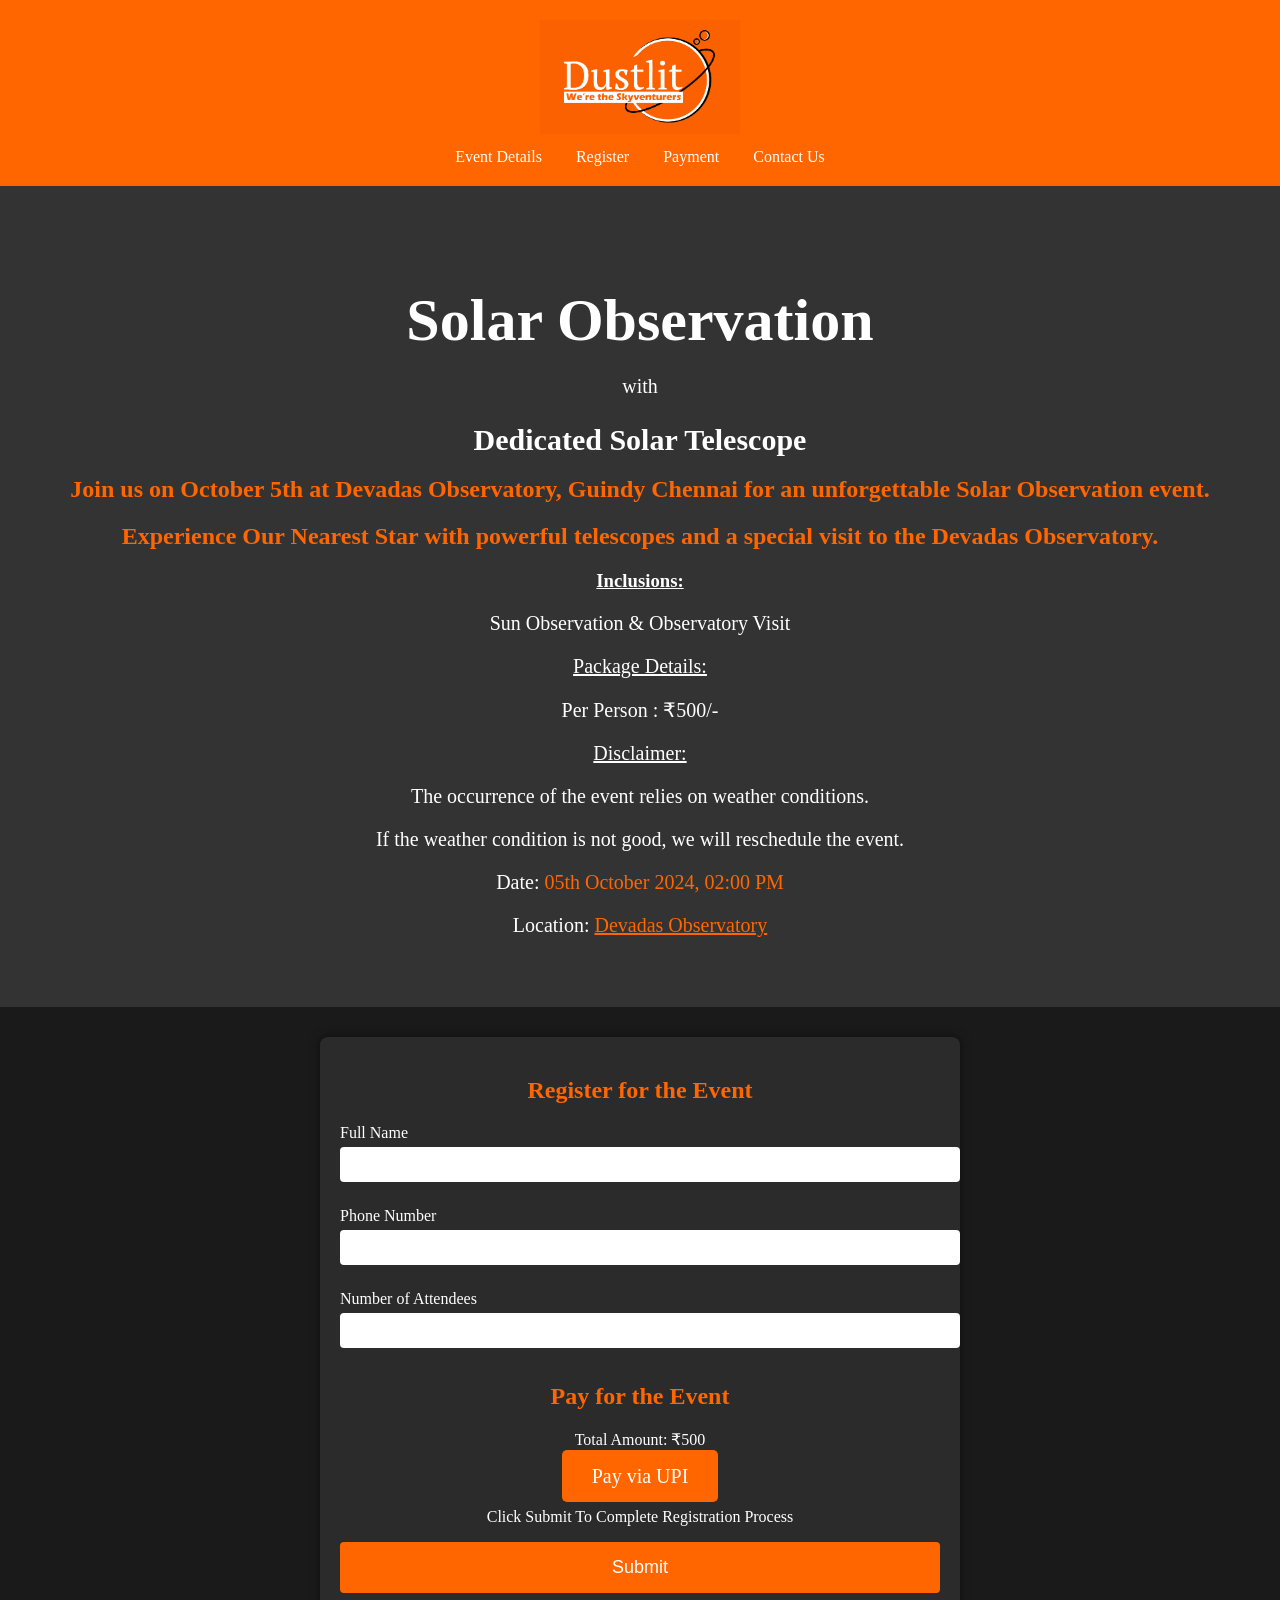
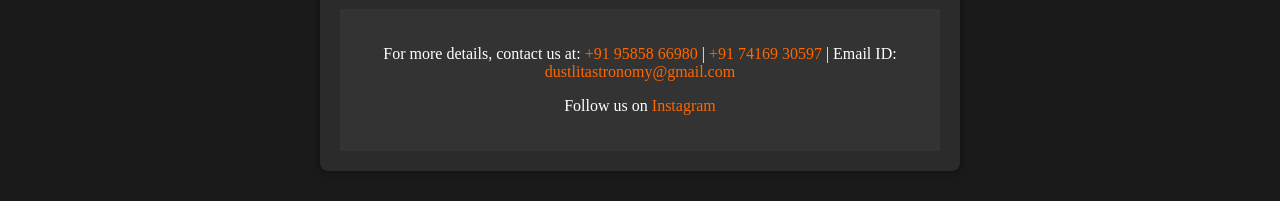
==== index.html @ da65fa2a "Update index.html" ====
<!DOCTYPE html>
<html lang="en">
<head>
    <meta charset="UTF-8">
    <meta name="viewport" content="width=device-width, initial-scale=1.0">
    <meta http-equiv="X-UA-Compatible" content="ie=edge">
    <title>Dustlit - Event Registration</title>
    <style>
        /* Base styles */
        body {
            font-family: Burtons;
            background-color: #1a1a1a; /* Dark background for contrast */
            color: #fff; /* White text for readability */
            margin: 0;
            padding: 0;
            box-sizing: border-box;
        }

        /* Header */
        header {
            background-color: #ff6600; /* Orange to match the logo */
            padding: 20px 0;
            text-align: center;
        }

        header img {
            width: 200px;
            height: auto;
        }

        nav {
            margin-top: 10px;
        }

        nav a {
            color: #fff;
            margin: 0 15px;
            text-decoration: none;
            font-size: 16px;
        }

        /* Event Banner */
        .event-banner {
            background-color: #333;
            text-align: center;
            padding: 50px;
        }

        .event-banner h1 {
            font-size: 48px;
            margin-bottom: 10px;
        }

        .event-banner p {
            font-size: 20px;
        }

        /* Registration Form */
        .registration-form {
            max-width: 600px;
            margin: 30px auto;
            background-color: #2b2b2b;
            padding: 20px;
            border-radius: 8px;
            box-shadow: 0 0 10px rgba(0, 0, 0, 0.5);
        }

        .registration-form h2 {
            text-align: center;
            color: #ff6600;
        }

        .registration-form label {
            display: block;
            margin: 10px 0 5px;
        }

        .registration-form input, .registration-form textarea {
            width: 100%;
            padding: 10px;
            margin-bottom: 15px;
            border: none;
            border-radius: 4px;
        }

        .registration-form button {
            width: 100%;
            padding: 15px;
            background-color: #ff6600;
            color: #fff;
            border: none;
            border-radius: 4px;
            font-size: 18px;
            cursor: pointer;
        }

        /* Payment Button */
        .upi-payment {
            text-align: center;
            margin: 20px 0;
        }

        .upi-payment a {
            padding: 15px 30px;
            background-color: #ff6600;
            color: #fff;
            border-radius: 5px;
            text-decoration: none;
            font-size: 20px;
        }

        /* Footer */
        footer {
            background-color: #333;
            padding: 20px;
            text-align: center;
            color: #fff;
        }
		
		/* Thank You Message */
        .thank-you-message {
            display: none;
            text-align: center;
            padding: 20px;
            background-color: #28a745;
            color: white;
            border-radius: 4px;
            margin-top: 20px;
        }

        footer a {
            color: #ff6600;
            text-decoration: none;
        }
    </style>
    <script>
        function updatePayment() {
            // Get the number of attendees
            let attendees = document.getElementById('attendees').value;
            if (!attendees || attendees < 1) {
                attendees = 1; // Default to 1 if no valid number is entered
            }
            
            // Calculate total amount (₹500 per attendee)
            let amount = attendees * 500;
            
            // Update UPI payment link with the correct amount
            let upiLink = document.getElementById('upi-link');
            upiLink.href = `upi://pay?pa=visualsofsai@okhdfcbank&pn=SolarObservatory&cu=INR`;
            
            // Display total amount
            document.getElementById('total-amount').innerText = `Total Amount: ₹${amount}`;
        }

        // Form submission handler
        document.addEventListener("DOMContentLoaded", function() {
            const form = document.querySelector(".registration-form form");
            const thankYouMessage = document.getElementById("thank-you-message");

            form.addEventListener("submit", function(event) {
                event.preventDefault(); // Prevent page reload

                // Process form data here (e.g., send it to the server)
                // For now, just show the thank you message
                thankYouMessage.style.display = "block";

                // Optionally clear the form
                form.reset();
                updatePayment(); // Reset the total amount display
            });
        });
    </script>
</head>
<body>

    <!-- Header Section -->
    <header>
        <img src="logo.png" alt="Dustlit Logo">
        <nav>
            <a href="#event-details">Event Details</a>
            <a href="#register">Register</a>
            <a href="#payment">Payment</a>
            <a href="#contact">Contact Us</a>
        </nav>
    </header>

    <!-- Event Banner -->
    <section class="event-banner">
        <h1 style="font-family: 'Burtons'; font-size: 60px;">Solar Observation</h1>
        <p style="font-size: 20px;">with</p>
        <h1 style="font-family: 'Burtons'; font-size: 30px;">Dedicated Solar Telescope</h1>

        <h2><span style="color: #ff6600;">Join us on October 5th at Devadas Observatory, Guindy Chennai for an unforgettable Solar Observation event.</span></h2>
        <h2><span style="color: #ff6600;">Experience Our Nearest Star with powerful telescopes and a special visit to the Devadas Observatory.</span></h2>

        <h3><u>Inclusions:</u></h3>
        <p>Sun Observation & Observatory Visit</p>

        <p><u>Package Details:</u></p>
        <p>Per Person : ₹500/-</p>

        <p><u>Disclaimer:</u></p>
        <p>The occurrence of the event relies on weather conditions.</p>
        <p>If the weather condition is not good, we will reschedule the event.</p>
        <p>Date: <span style="color: #ff6600;">05th October 2024, 02:00 PM</span></p>
        <p>Location: <a href="https://maps.app.goo.gl/YZhs7XzFACym1L9n9" target="_blank" style="color: #ff6600;">Devadas Observatory</a></p>
    </section>

    <!-- Registration Form -->
    <section id="register" class="registration-form">
        <h2>Register for the Event</h2>
        <form action="https://sheetdb.io/api/v1/c4jeiz75goxnc" method="POST" id="sheetdb-form">
            <label for="name">Full Name</label>
            <input type="text" id="name" name="name" required>

            <label for="phone">Phone Number</label>
            <input type="tel" id="phone" name="phone" required>

            <label for="attendees">Number of Attendees</label>
            <input type="tel" id="attendees" name="attendees" min="1" required oninput="updatePayment()">
					
			<!-- UPI Payment Section -->
    <section id="payment" class="upi-payment">
        <h2>Pay for the Event</h2>
        <p id="total-amount">Total Amount: ₹500</p>
        <a id="upi-link" href="upi://pay?pa=visualsofsai@okhdfcbank&pn=SolarObservatory&cu=INR" target="_blank">Pay via UPI</a>
		
    </section>
		<!-- Click Submit To Complete Registration -->
    <section>
		<p style="text-align: center;"> Click Submit To Complete Registration Process<p>
            <button type="submit">Submit</button>
        </form>
    </section>

    
    <!-- Thank You Message -->
    <div id="thank-you-message" class="thank-you-message">
        <h3>Thank You for Registering!</h3>
        <p>Your registration has been successfully received.</p>
    </div>

    <!-- Footer -->
    <footer>
        <p>For more details, contact us at: <a href="https://wa.me/9585866980?text=I'm%20Enquiring%20about%20the%20Solar%20Observation%20Event">+91 95858 66980</a> | <a href="https://wa.me/7416930597?text=I'm%20Enquiring%20about%20the%20Solar%20Observation%20Event">+91 74169 30597</a> | Email ID: <a href="https://mail.google.com/mail/u/5/#inbox?compose=DmwnWrRmVXFRCXXkKpmdPDLvJmBQsDKqPmsTnqJNcPqxJqRGGbWZmpjsRJzNZqrxjqjbchRhVGgL">dustlitastronomy@gmail.com</a></p>
        <p>Follow us on <a href="https://www.instagram.com/dustlit?igsh=MTF4ajk0am8yam95Yg==">Instagram</a> </p>
    </footer>
	
	<script>
            var form = document.getElementById('sheetdb-form');
        form.addEventListener("submit", e => {
          e.preventDefault();
          fetch(form.action, {
              method : "POST",
              body: new FormData(document.getElementById("sheetdb-form")),
          }).then(
              response => response.json()
          ).then((html) => {
            // you can put any JS code here
           

          });
        });
        </script>

</body>
</html>
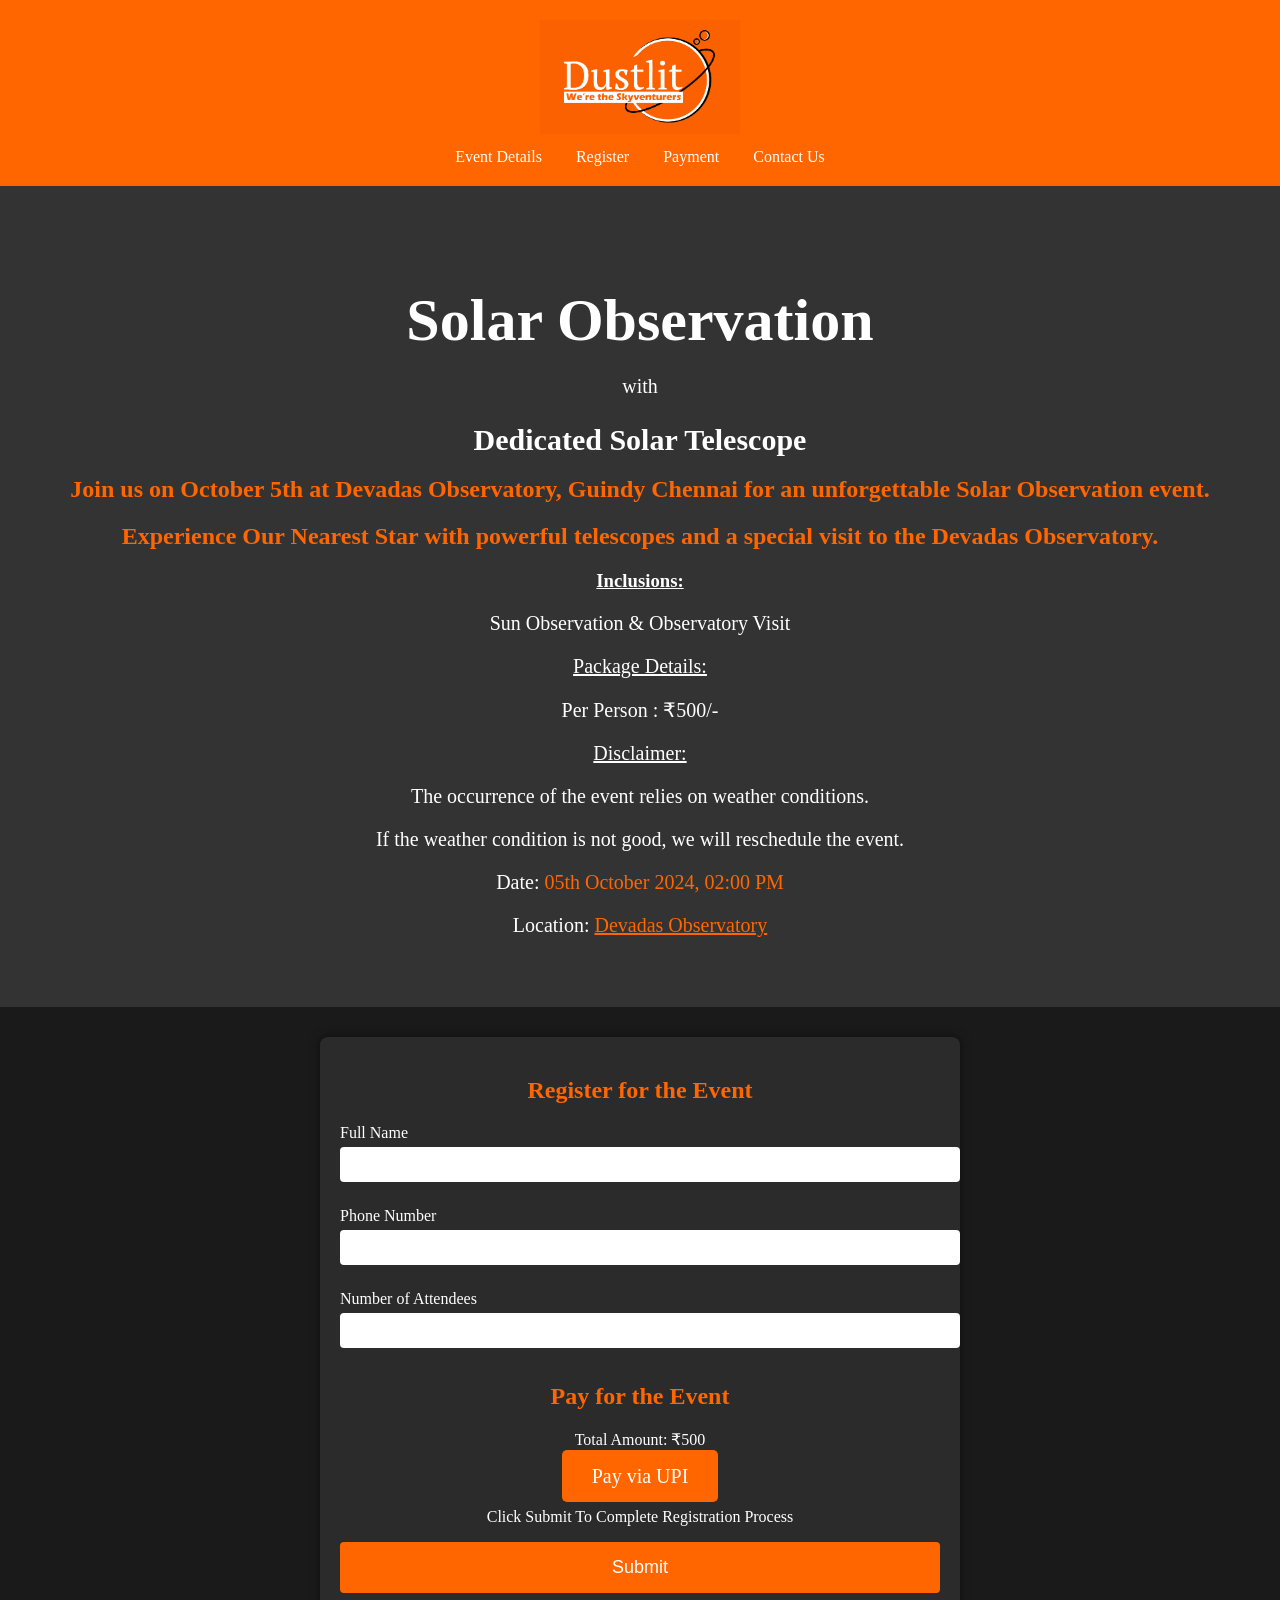
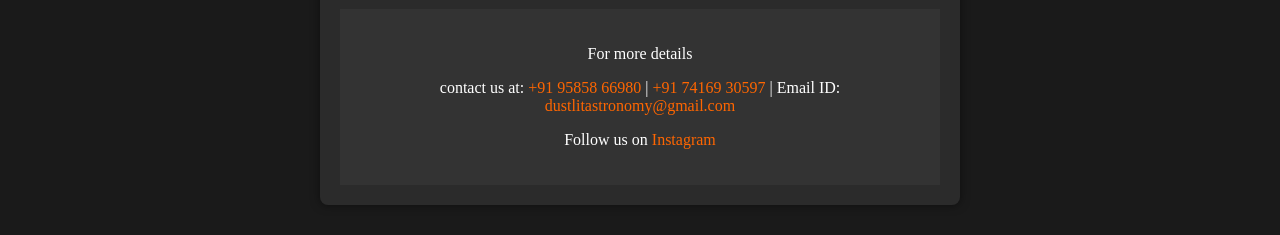
==== commit 05874355: "Update index.html" ====
--- a/index.html
+++ b/index.html
@@ -242,7 +242,8 @@
 
     <!-- Footer -->
     <footer>
-        <p>For more details, contact us at: <a href="https://wa.me/9585866980?text=I'm%20Enquiring%20about%20the%20Solar%20Observation%20Event">+91 95858 66980</a> | <a href="https://wa.me/7416930597?text=I'm%20Enquiring%20about%20the%20Solar%20Observation%20Event">+91 74169 30597</a> | Email ID: <a href="https://mail.google.com/mail/u/5/#inbox?compose=DmwnWrRmVXFRCXXkKpmdPDLvJmBQsDKqPmsTnqJNcPqxJqRGGbWZmpjsRJzNZqrxjqjbchRhVGgL">dustlitastronomy@gmail.com</a></p>
+        <p>For more details</p>
+	<p> contact us at: <a href="https://wa.me/9585866980?text=I'm%20Enquiring%20about%20the%20Solar%20Observation%20Event">+91 95858 66980</a> | <a href="https://wa.me/7416930597?text=I'm%20Enquiring%20about%20the%20Solar%20Observation%20Event">+91 74169 30597</a> | Email ID: <a href="https://mail.google.com/mail/u/5/#inbox?compose=DmwnWrRmVXFRCXXkKpmdPDLvJmBQsDKqPmsTnqJNcPqxJqRGGbWZmpjsRJzNZqrxjqjbchRhVGgL">dustlitastronomy@gmail.com</a></p>
         <p>Follow us on <a href="https://www.instagram.com/dustlit?igsh=MTF4ajk0am8yam95Yg==">Instagram</a> </p>
     </footer>
 	
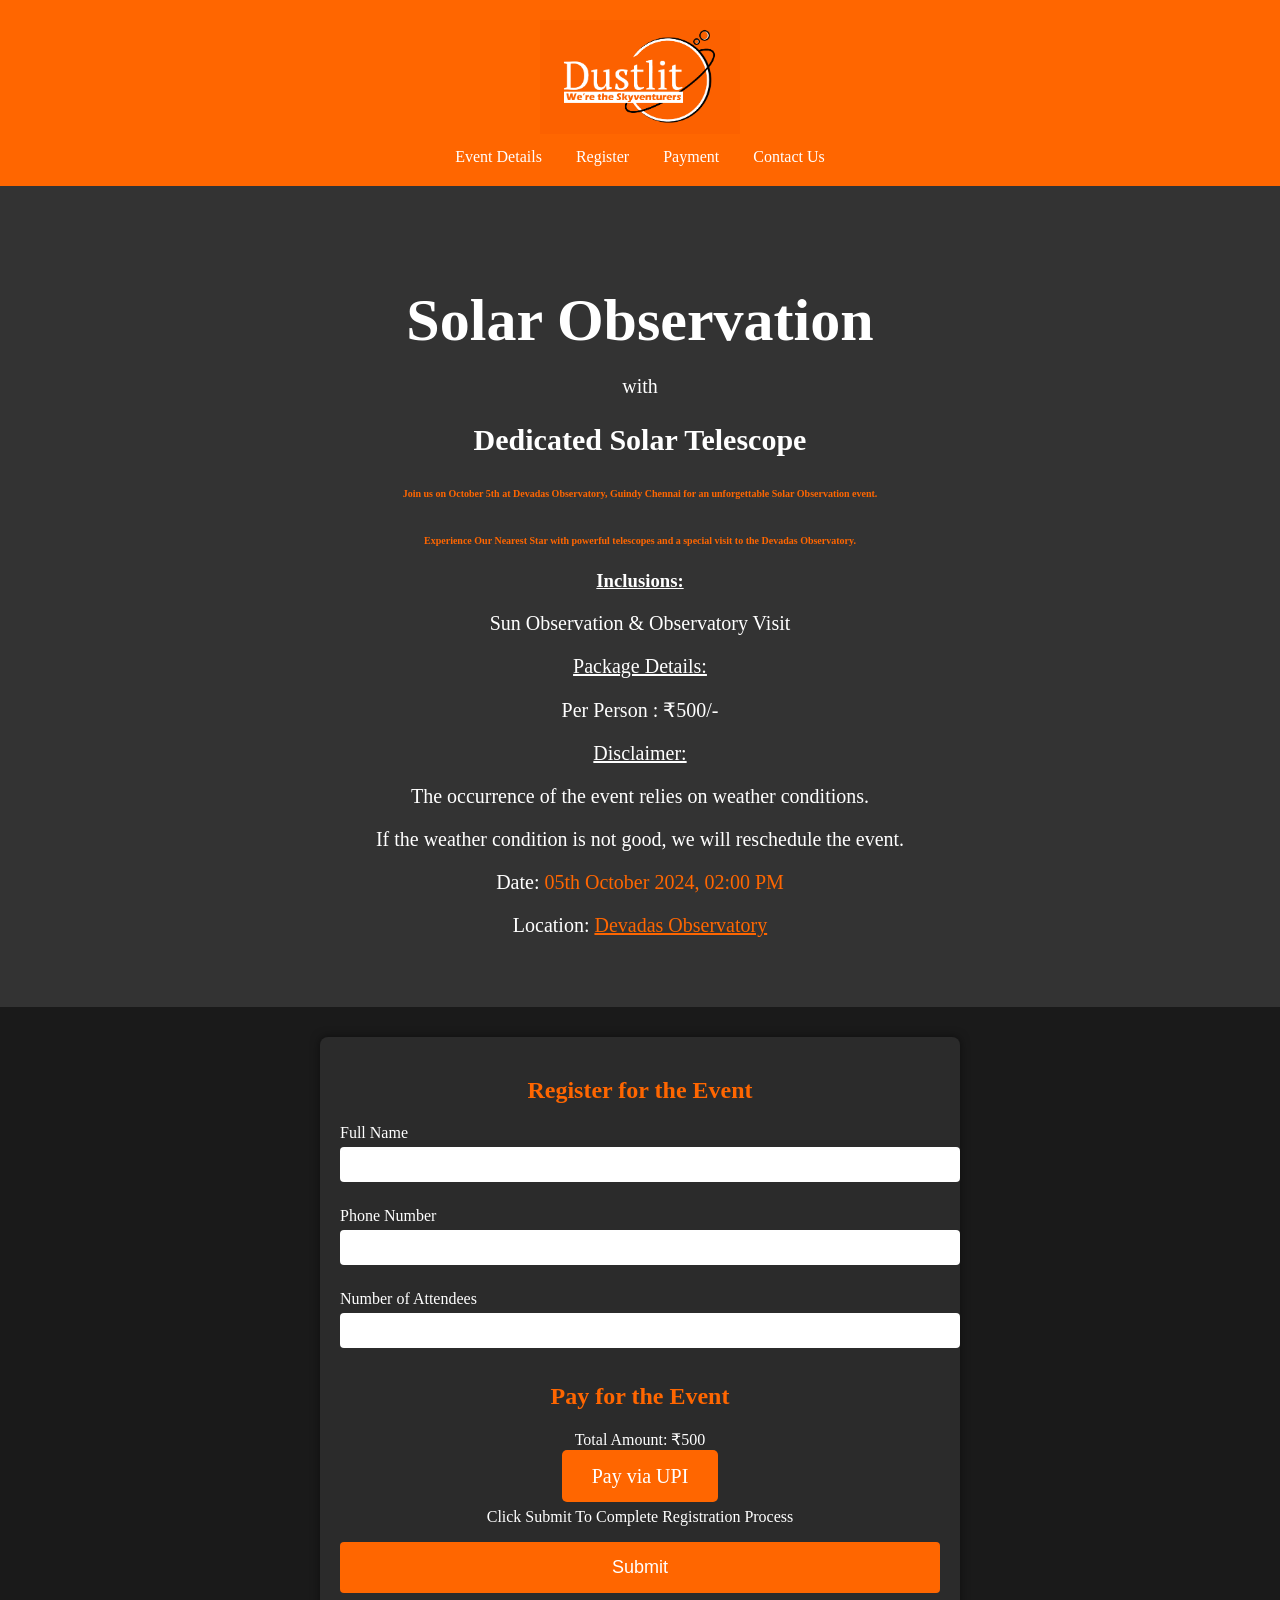
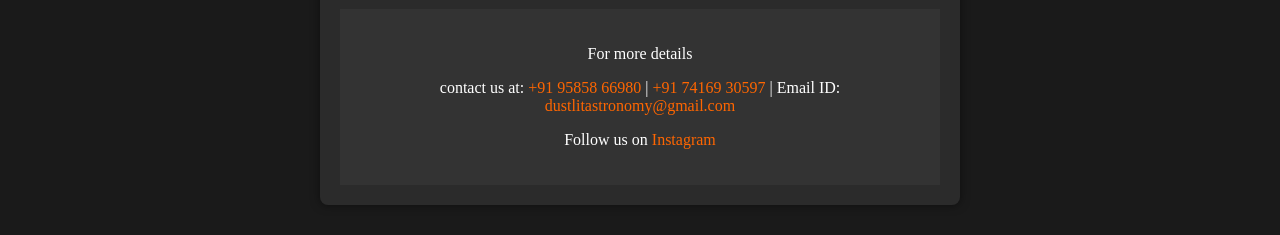
==== commit 968a8400: "Update index.html" ====
--- a/index.html
+++ b/index.html
@@ -190,8 +190,8 @@
         <p style="font-size: 20px;">with</p>
         <h1 style="font-family: 'Burtons'; font-size: 30px;">Dedicated Solar Telescope</h1>
 
-        <h2><span style="color: #ff6600;">Join us on October 5th at Devadas Observatory, Guindy Chennai for an unforgettable Solar Observation event.</span></h2>
-        <h2><span style="color: #ff6600;">Experience Our Nearest Star with powerful telescopes and a special visit to the Devadas Observatory.</span></h2>
+        <h2><span style="color: #ff6600; font-size: 10px">Join us on October 5th at Devadas Observatory, Guindy Chennai for an unforgettable Solar Observation event.</span></h2>
+        <h2><span style="color: #ff6600; font-size: 10px">Experience Our Nearest Star with powerful telescopes and a special visit to the Devadas Observatory.</span></h2>
 
         <h3><u>Inclusions:</u></h3>
         <p>Sun Observation & Observatory Visit</p>
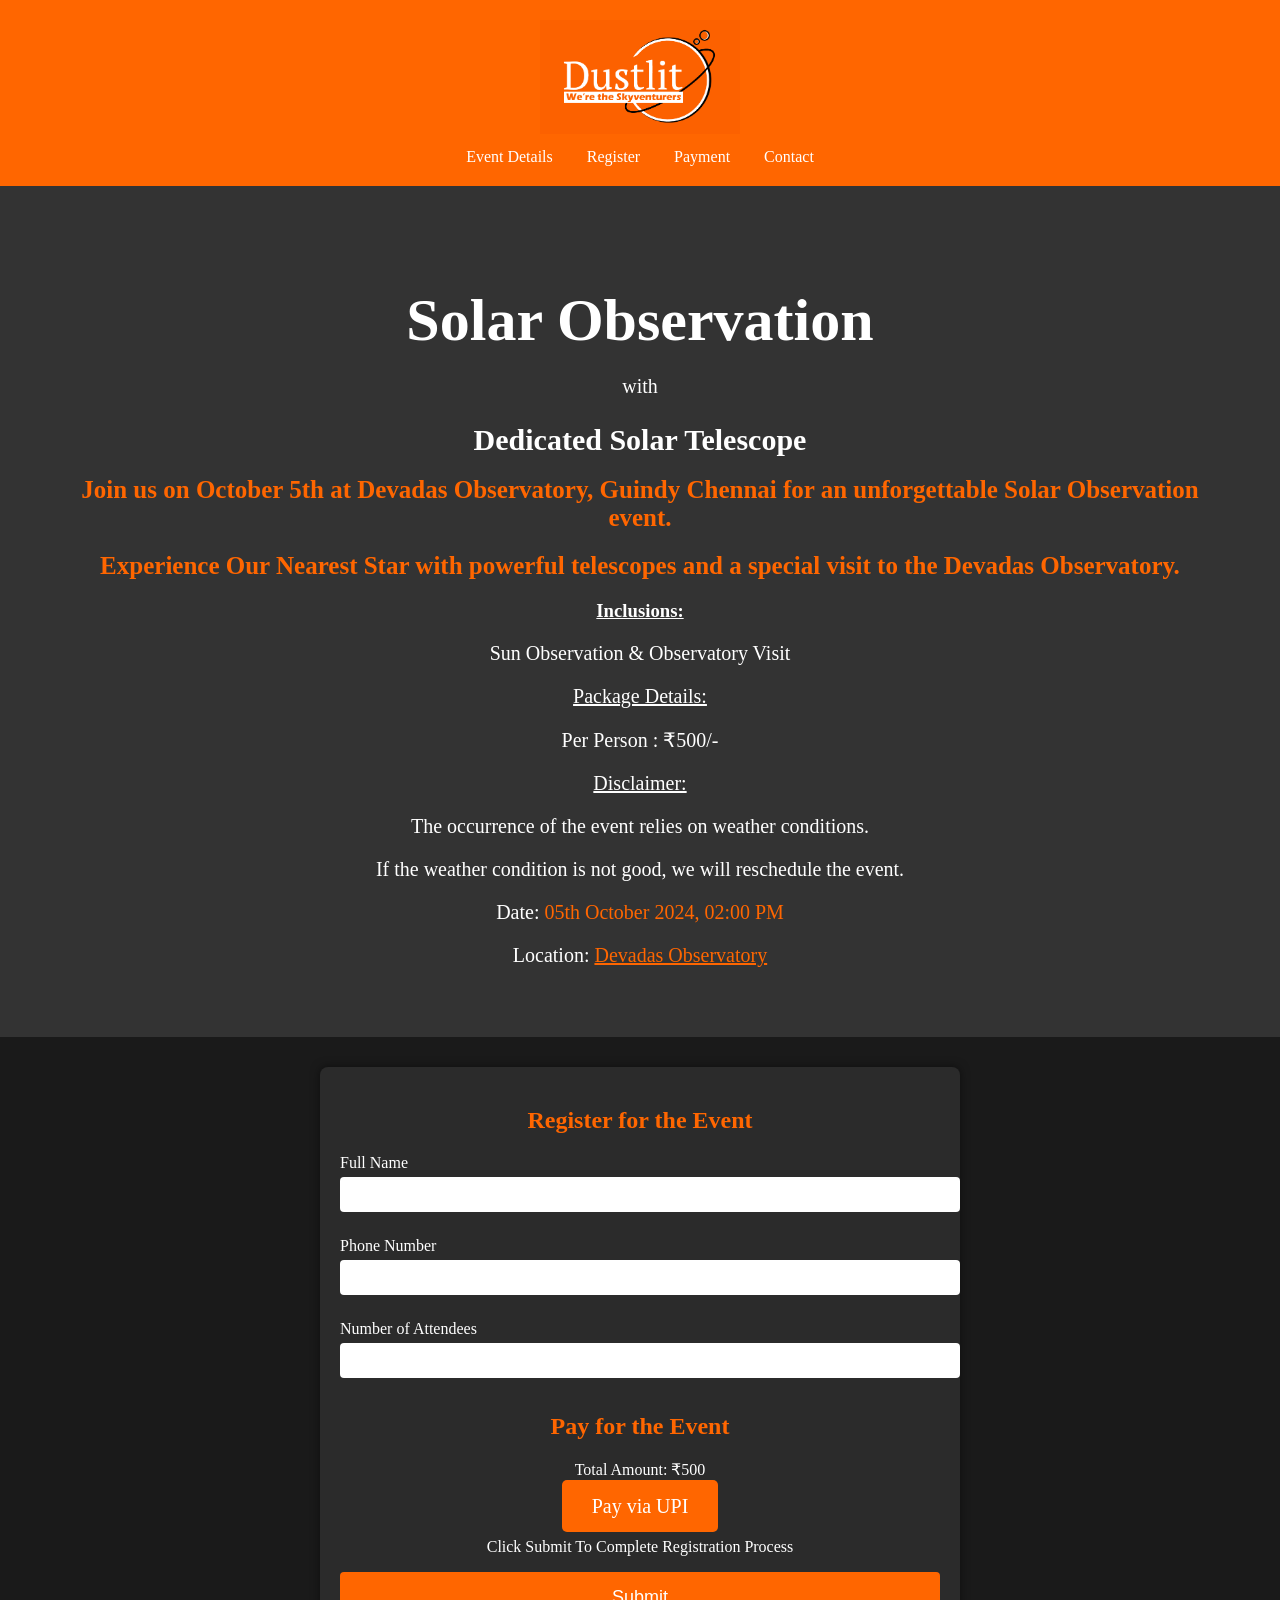
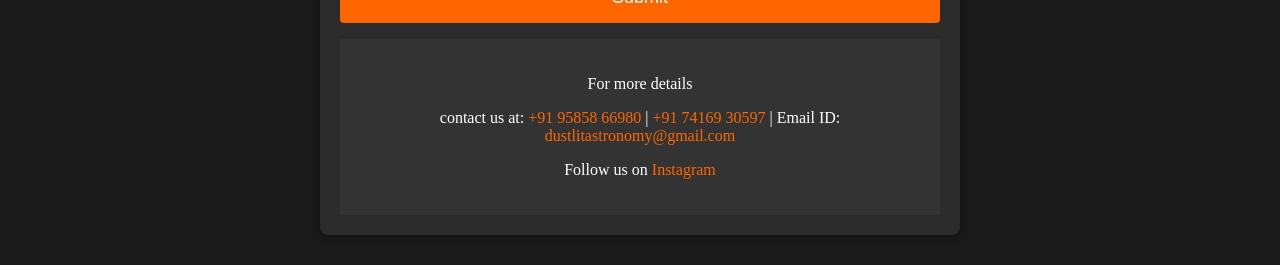
==== commit a584a3b2: "Update index.html" ====
--- a/index.html
+++ b/index.html
@@ -180,7 +180,7 @@
             <a href="#event-details">Event Details</a>
             <a href="#register">Register</a>
             <a href="#payment">Payment</a>
-            <a href="#contact">Contact Us</a>
+            <a href="#contact">Contact</a>
         </nav>
     </header>
 
@@ -190,8 +190,8 @@
         <p style="font-size: 20px;">with</p>
         <h1 style="font-family: 'Burtons'; font-size: 30px;">Dedicated Solar Telescope</h1>
 
-        <h2><span style="color: #ff6600; font-size: 10px">Join us on October 5th at Devadas Observatory, Guindy Chennai for an unforgettable Solar Observation event.</span></h2>
-        <h2><span style="color: #ff6600; font-size: 10px">Experience Our Nearest Star with powerful telescopes and a special visit to the Devadas Observatory.</span></h2>
+        <h2><span style="color: #ff6600; font-size: 25px">Join us on October 5th at Devadas Observatory, Guindy Chennai for an unforgettable Solar Observation event.</span></h2>
+        <h2><span style="color: #ff6600; font-size: 25px">Experience Our Nearest Star with powerful telescopes and a special visit to the Devadas Observatory.</span></h2>
 
         <h3><u>Inclusions:</u></h3>
         <p>Sun Observation & Observatory Visit</p>
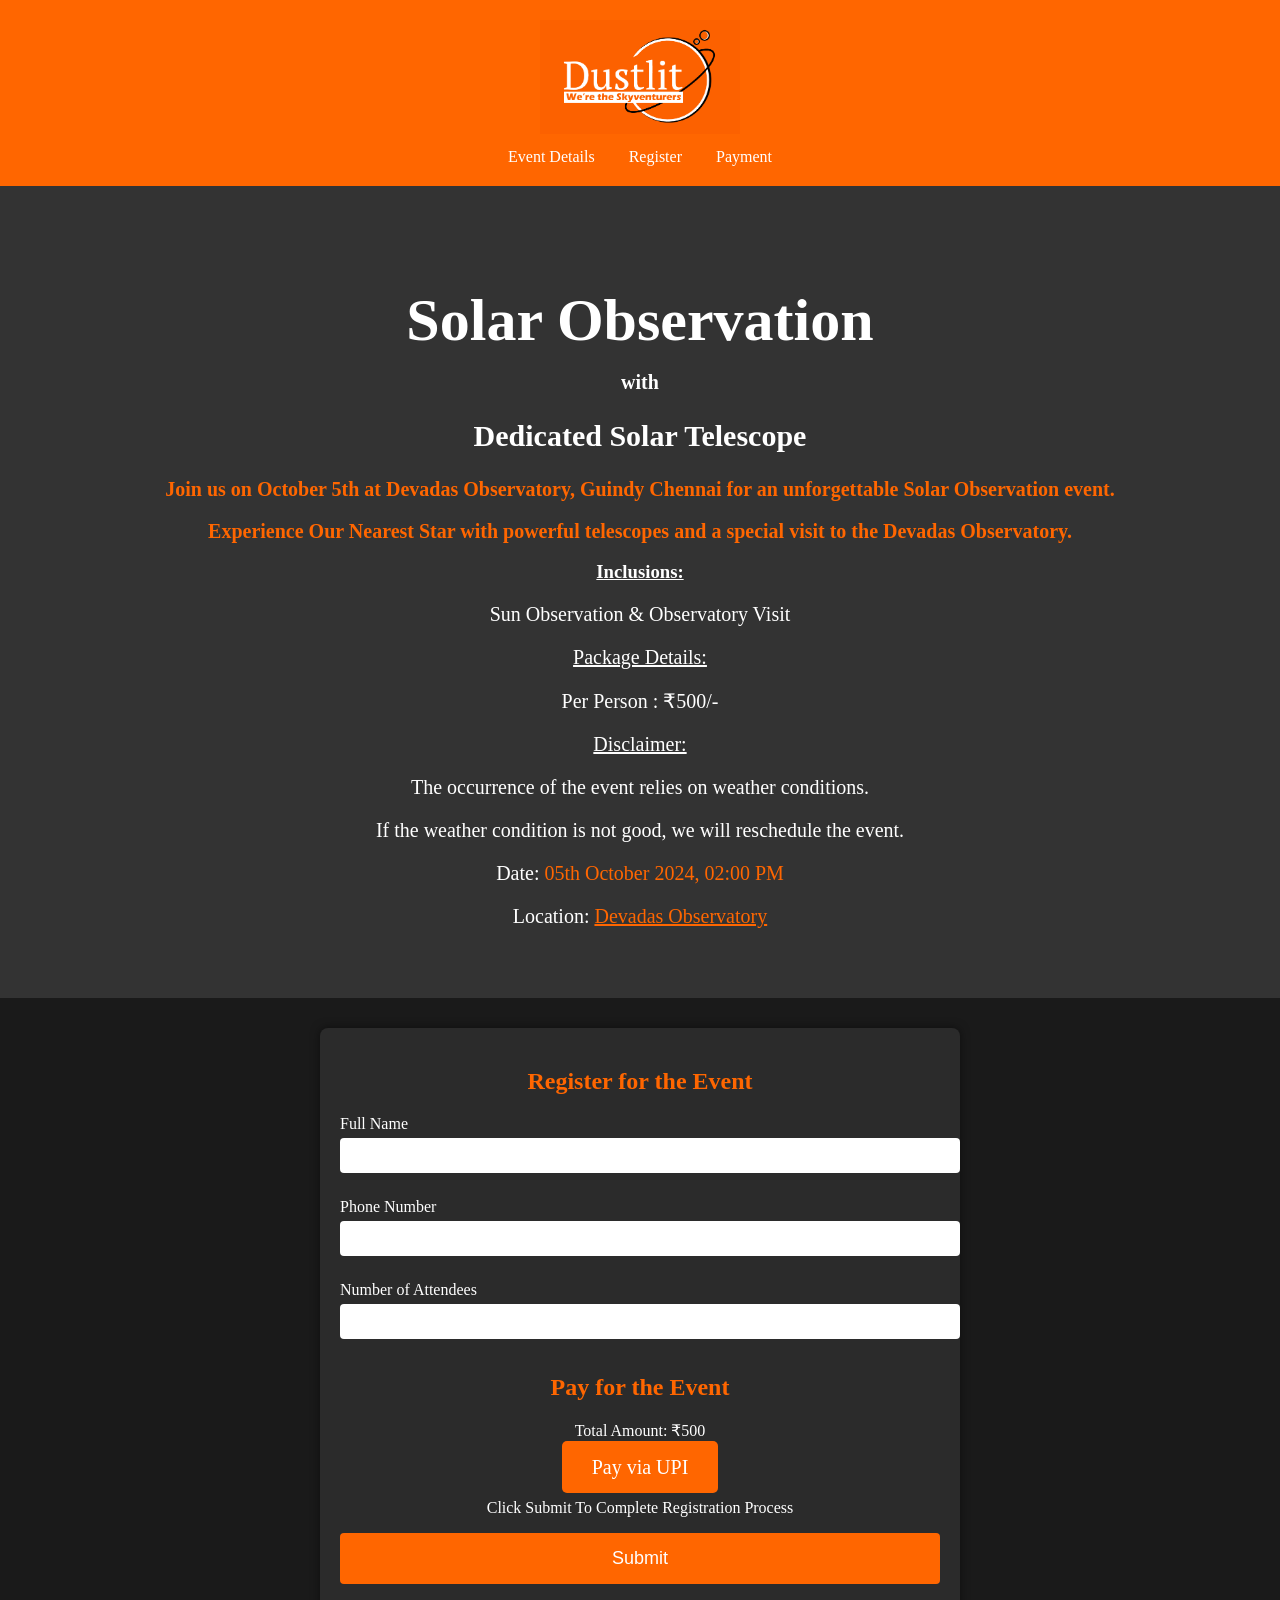
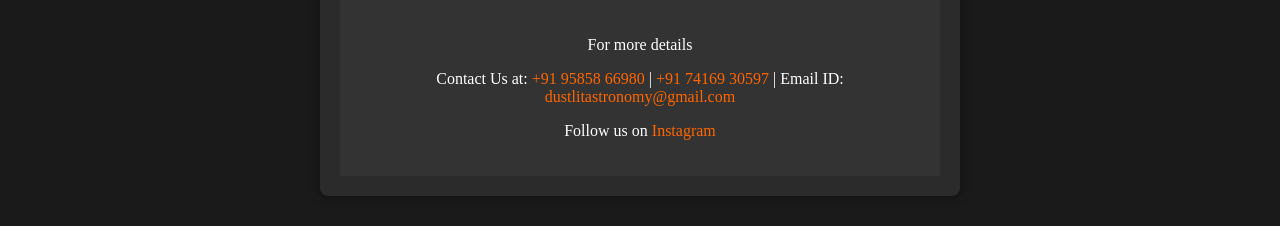
==== commit 99da3e97: "Update index.html" ====
--- a/index.html
+++ b/index.html
@@ -180,18 +180,17 @@
             <a href="#event-details">Event Details</a>
             <a href="#register">Register</a>
             <a href="#payment">Payment</a>
-            <a href="#contact">Contact</a>
-        </nav>
+            </nav>
     </header>
 
     <!-- Event Banner -->
     <section class="event-banner">
         <h1 style="font-family: 'Burtons'; font-size: 60px;">Solar Observation</h1>
-        <p style="font-size: 20px;">with</p>
-        <h1 style="font-family: 'Burtons'; font-size: 30px;">Dedicated Solar Telescope</h1>
-
-        <h2><span style="color: #ff6600; font-size: 25px">Join us on October 5th at Devadas Observatory, Guindy Chennai for an unforgettable Solar Observation event.</span></h2>
-        <h2><span style="color: #ff6600; font-size: 25px">Experience Our Nearest Star with powerful telescopes and a special visit to the Devadas Observatory.</span></h2>
+        <h1 style="font-family: 'Burtons'; font-size: 20px;">with</h1>
+        <h2 style="font-family: 'Burtons'; font-size: 30px;">Dedicated Solar Telescope</h2>
+
+        <h3><span style="color: #ff6600; font-size: 20px">Join us on October 5th at Devadas Observatory, Guindy Chennai for an unforgettable Solar Observation event.</span></h3>
+        <h3><span style="color: #ff6600; font-size: 20px">Experience Our Nearest Star with powerful telescopes and a special visit to the Devadas Observatory.</span></h3>
 
         <h3><u>Inclusions:</u></h3>
         <p>Sun Observation & Observatory Visit</p>
@@ -243,7 +242,7 @@
     <!-- Footer -->
     <footer>
         <p>For more details</p>
-	<p> contact us at: <a href="https://wa.me/9585866980?text=I'm%20Enquiring%20about%20the%20Solar%20Observation%20Event">+91 95858 66980</a> | <a href="https://wa.me/7416930597?text=I'm%20Enquiring%20about%20the%20Solar%20Observation%20Event">+91 74169 30597</a> | Email ID: <a href="https://mail.google.com/mail/u/5/#inbox?compose=DmwnWrRmVXFRCXXkKpmdPDLvJmBQsDKqPmsTnqJNcPqxJqRGGbWZmpjsRJzNZqrxjqjbchRhVGgL">dustlitastronomy@gmail.com</a></p>
+	<p> Contact Us at: <a href="https://wa.me/9585866980?text=I'm%20Enquiring%20about%20the%20Solar%20Observation%20Event">+91 95858 66980</a> | <a href="https://wa.me/7416930597?text=I'm%20Enquiring%20about%20the%20Solar%20Observation%20Event">+91 74169 30597</a> | Email ID: <a href="https://mail.google.com/mail/u/5/#inbox?compose=DmwnWrRmVXFRCXXkKpmdPDLvJmBQsDKqPmsTnqJNcPqxJqRGGbWZmpjsRJzNZqrxjqjbchRhVGgL">dustlitastronomy@gmail.com</a></p>
         <p>Follow us on <a href="https://www.instagram.com/dustlit?igsh=MTF4ajk0am8yam95Yg==">Instagram</a> </p>
     </footer>
 	
